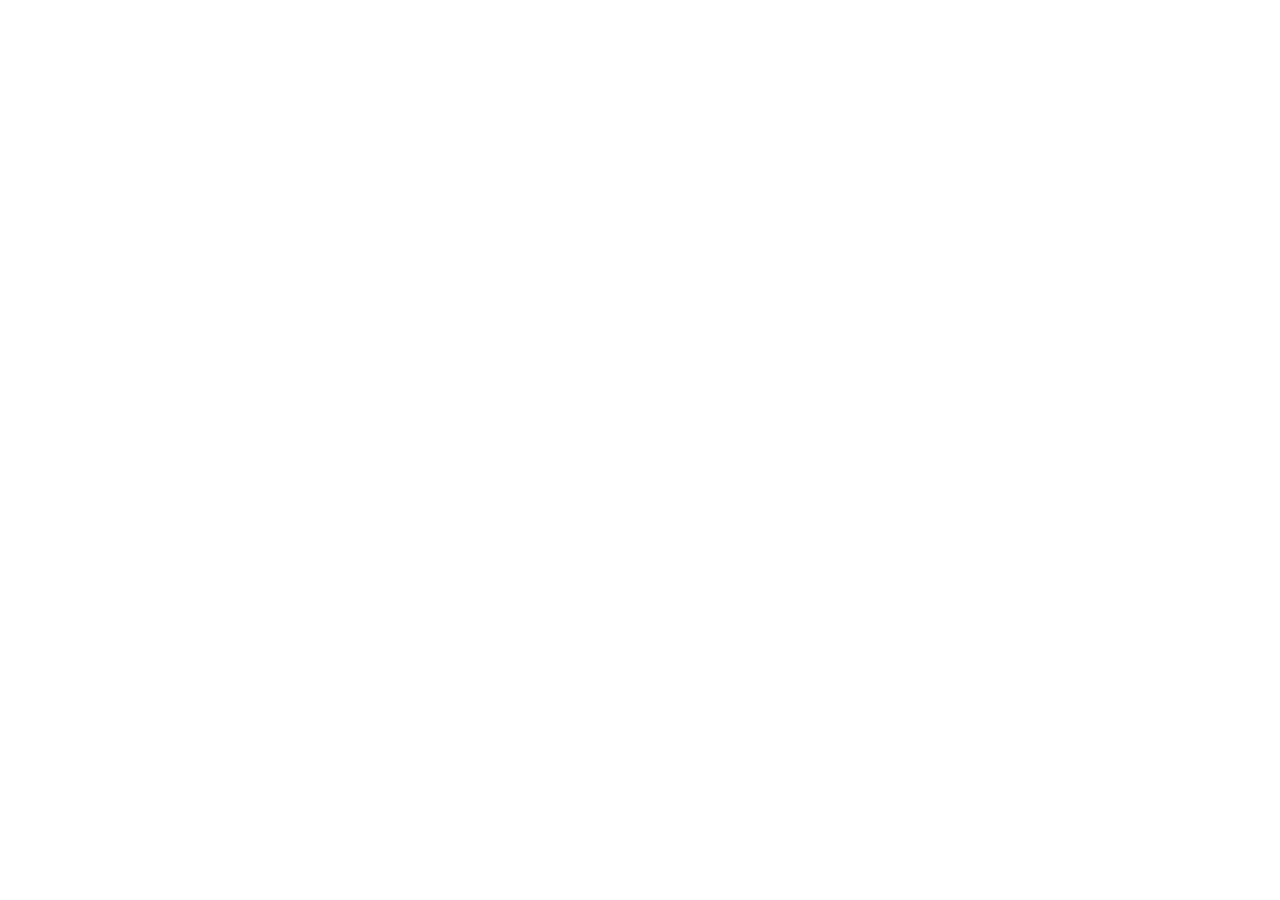
==== index.html @ f0f3e796 "first commit" ====
<!DOCTYPE html>
<html lang="fr">
  <head>
    <meta http-equiv="Content-Type" content="text/html; charset=UTF-8" />
    <meta name="viewport" content="width=device-width, initial-scale=1.0" />
    <title>John Doe - Développeur web full-stack</title>
    
    <!-- Bootstrap -->
    <link
      href="https://cdn.jsdelivr.net/npm/bootstrap@5.2.3/dist/css/bootstrap.min.css"
      rel="stylesheet"
      integrity="sha384-rbsA2VBKQhggwzxH7pPCaAqO46MgnOM80zW1RWuH61DGLwZJEdK2Kadq2F9CUG65"
      crossorigin="anonymous"
    />
  </head>
  <body>
    <script
      src="https://cdn.jsdelivr.net/npm/bootstrap@5.2.3/dist/js/bootstrap.bundle.min.js"
      integrity="sha384-kenU1KFdBIe4zVF0s0G1M5b4hcpxyD9F7jL+jjXkk+Q2h455rYXK/7HAuoJl+0I4"
      crossorigin="anonymous"
    ></script>
  </body>
</html>
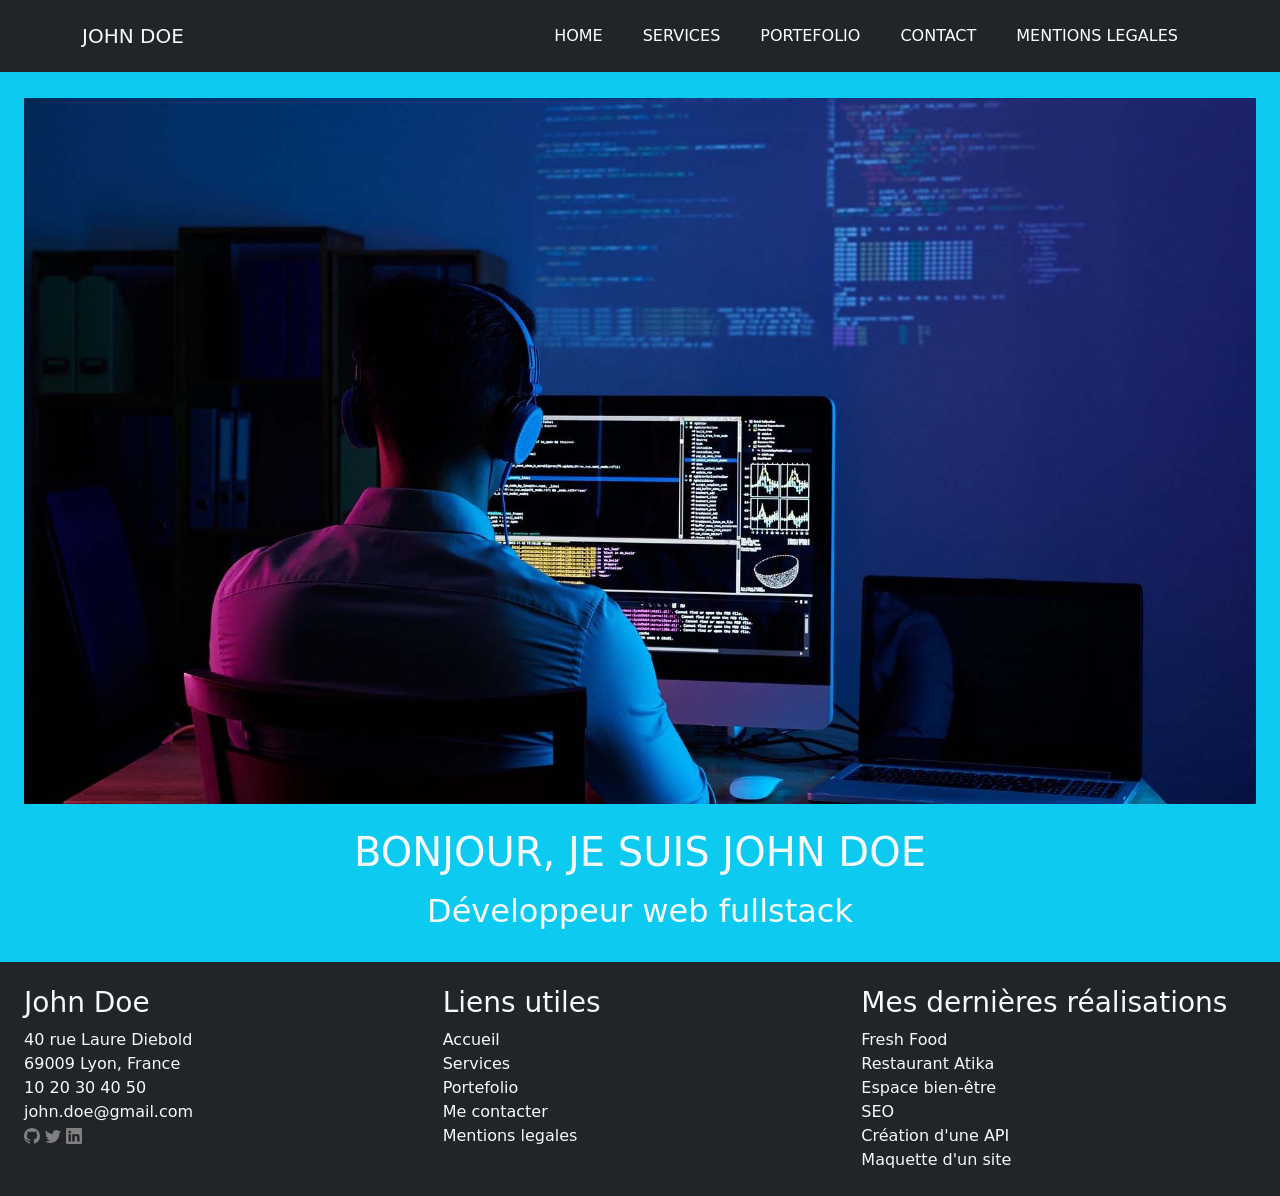
==== commit 0f15918c: "update files and folders: header and footer" ====
--- a/index.html
+++ b/index.html
@@ -12,8 +12,79 @@
       integrity="sha384-rbsA2VBKQhggwzxH7pPCaAqO46MgnOM80zW1RWuH61DGLwZJEdK2Kadq2F9CUG65"
       crossorigin="anonymous"
     />
+    <!-- CSS Perso -->
+	<link rel="stylesheet" href="./assets/css/style.css" media="screen">
   </head>
   <body>
+    <!--HEADER-->
+	<header>
+		<nav class="navbar navbar-expand-lg bg-dark text-light text-uppercase fixed-top" id="mainNav">
+            <div class="container">
+                <a class="navbar-brand text-light" href="#page-top">John Doe</a>
+                <button class="navbar-toggler text-uppercase font-weight-bold bg-primary text-white rounded" type="button" data-bs-toggle="collapse" data-bs-target="#navbarResponsive" aria-controls="navbarResponsive" aria-expanded="false" aria-label="Toggle navigation">
+                    <i class="fas fa-bars"></i>
+                </button>
+                <div class="collapse navbar-collapse" id="navbarResponsive">
+                    <ul class="navbar-nav ms-auto">
+                        <li class="nav-item mx-0 mx-lg-1"><a class="nav-link py-3 px-0 px-lg-3 rounded" href="#Home">HOME</a></li>
+                        <li class="nav-item mx-0 mx-lg-1"><a class="nav-link py-3 px-0 px-lg-3 rounded" href="#Services">SERVICES</a></li>
+                        <li class="nav-item mx-0 mx-lg-1"><a class="nav-link py-3 px-0 px-lg-3 rounded" href="#Portfolio">PORTEFOLIO</a></li>
+                        <li class="nav-item mx-0 mx-lg-1"><a class="nav-link py-3 px-0 px-lg-3 rounded" href="#Contact">CONTACT</a></li>
+                        <li class="nav-item mx-0 mx-lg-1"><a class="nav-link py-3 px-0 px-lg-3 rounded" href="#Mentionslegales">MENTIONS LEGALES</a></li>
+                    </ul>
+                </div>
+            </div>
+        </nav>
+	</header>
+  <!--MAIN CONTENT-->
+	<main>
+		<section id="slider" class="bg-info text-light text-center p-4">
+			<img class="img-fluid mt-4 mb-4" src="./assets/img/hero-bg.jpg" alt="John Doe, développeur web">
+			<h1 class="text-uppercase mb-3">Bonjour, je suis John Doe</h1>
+			<h2>Développeur web fullstack</h2>
+		</section>
+  </main>
+	<!--FOOTER-->
+	<footer class="bg-dark text-light p-4">
+    <div class="row justify-content-center">
+      <div class="col-4">
+        <h3>John Doe</h3>
+        <address>
+          <a class="nav-link">40 rue Laure Diebold<br>69009 Lyon, France</a>
+          <a class="nav-link">10 20 30 40 50</a>
+          <a class="nav-link">john.doe@gmail.com</a>
+          <a class="nav-link" href="">
+            <svg xmlns="http://www.w3.org/2000/svg" width="16" height="16" fill="gray" class="bi bi-github" viewBox="0 0 16 16">
+    <path d="M8 0C3.58 0 0 3.58 0 8c0 3.54 2.29 6.53 5.47 7.59.4.07.55-.17.55-.38 0-.19-.01-.82-.01-1.49-2.01.37-2.53-.49-2.69-.94-.09-.23-.48-.94-.82-1.13-.28-.15-.68-.52-.01-.53.63-.01 1.08.58 1.23.82.72 1.21 1.87.87 2.33.66.07-.52.28-.87.51-1.07-1.78-.2-3.64-.89-3.64-3.95 0-.87.31-1.59.82-2.15-.08-.2-.36-1.02.08-2.12 0 0 .67-.21 2.2.82.64-.18 1.32-.27 2-.27s1.36.09 2 .27c1.53-1.04 2.2-.82 2.2-.82.44 1.1.16 1.92.08 2.12.51.56.82 1.27.82 2.15 0 3.07-1.87 3.75-3.65 3.95.29.25.54.73.54 1.48 0 1.07-.01 1.93-.01 2.2 0 .21.15.46.55.38A8.01 8.01 0 0 0 16 8c0-4.42-3.58-8-8-8"/>
+  </svg>
+            <svg xmlns="http://www.w3.org/2000/svg" width="16" height="16" fill="gray" class="bi bi-twitter" viewBox="0 0 16 16">
+    <path d="M5.026 15c6.038 0 9.341-5.003 9.341-9.334q.002-.211-.006-.422A6.7 6.7 0 0 0 16 3.542a6.7 6.7 0 0 1-1.889.518 3.3 3.3 0 0 0 1.447-1.817 6.5 6.5 0 0 1-2.087.793A3.286 3.286 0 0 0 7.875 6.03a9.32 9.32 0 0 1-6.767-3.429 3.29 3.29 0 0 0 1.018 4.382A3.3 3.3 0 0 1 .64 6.575v.045a3.29 3.29 0 0 0 2.632 3.218 3.2 3.2 0 0 1-.865.115 3 3 0 0 1-.614-.057 3.28 3.28 0 0 0 3.067 2.277A6.6 6.6 0 0 1 .78 13.58a6 6 0 0 1-.78-.045A9.34 9.34 0 0 0 5.026 15"/>
+  </svg>
+            <svg xmlns="http://www.w3.org/2000/svg" width="16" height="16" fill="gray" class="bi bi-linkedin" viewBox="0 0 16 16">
+  <path d="M0 1.146C0 .513.526 0 1.175 0h13.65C15.474 0 16 .513 16 1.146v13.708c0 .633-.526 1.146-1.175 1.146H1.175C.526 16 0 15.487 0 14.854zm4.943 12.248V6.169H2.542v7.225zm-1.2-8.212c.837 0 1.358-.554 1.358-1.248-.015-.709-.52-1.248-1.342-1.248S2.4 3.226 2.4 3.934c0 .694.521 1.248 1.327 1.248zm4.908 8.212V9.359c0-.216.016-.432.08-.586.173-.431.568-.878 1.232-.878.869 0 1.216.662 1.216 1.634v3.865h2.401V9.25c0-2.22-1.184-3.252-2.764-3.252-1.274 0-1.845.7-2.165 1.193v.025h-.016l.016-.025V6.169h-2.4c.03.678 0 7.225 0 7.225z"/>
+</svg>
+          </a>
+        </address>
+      </div>
+      <div class="col-4">
+        <h3>Liens utiles</h3>
+        <a class="nav-link" href="#Home">Accueil</a>
+        <a class="nav-link" href="#Services">Services</a>
+        <a class="nav-link" href="#Portfolio">Portefolio</a>
+        <a class="nav-link" href="#Contact">Me contacter</a>
+        <a class="nav-link" href="#Mentionslegales">Mentions legales</a>
+      </div>
+      <div class="col-4">
+        <h3>Mes dernières réalisations</h3>
+        <a class="nav-link" href="#Portfolio">Fresh Food</a>
+        <a class="nav-link" href="#Portfolio">Restaurant Atika</a>
+        <a class="nav-link" href="#Portfolio">Espace bien-être</a>
+        <a class="nav-link" href="#Portfolio">SEO</a>
+        <a class="nav-link" href="#Portfolio">Création d'une API</a>
+        <a class="nav-link" href="#Portfolio">Maquette d'un site</a>
+      </div>
+    </div>
+  </footer>
     <script
       src="https://cdn.jsdelivr.net/npm/bootstrap@5.2.3/dist/js/bootstrap.bundle.min.js"
       integrity="sha384-kenU1KFdBIe4zVF0s0G1M5b4hcpxyD9F7jL+jjXkk+Q2h455rYXK/7HAuoJl+0I4"
--- a/assets/css/style.css
+++ b/assets/css/style.css
@@ -0,0 +1,11 @@
+header {
+    margin-bottom: 50px;
+}
+
+.navbar-nav a {
+    color: #fff;
+}
+
+.img-circle {
+    border-radius: 50%;
+}
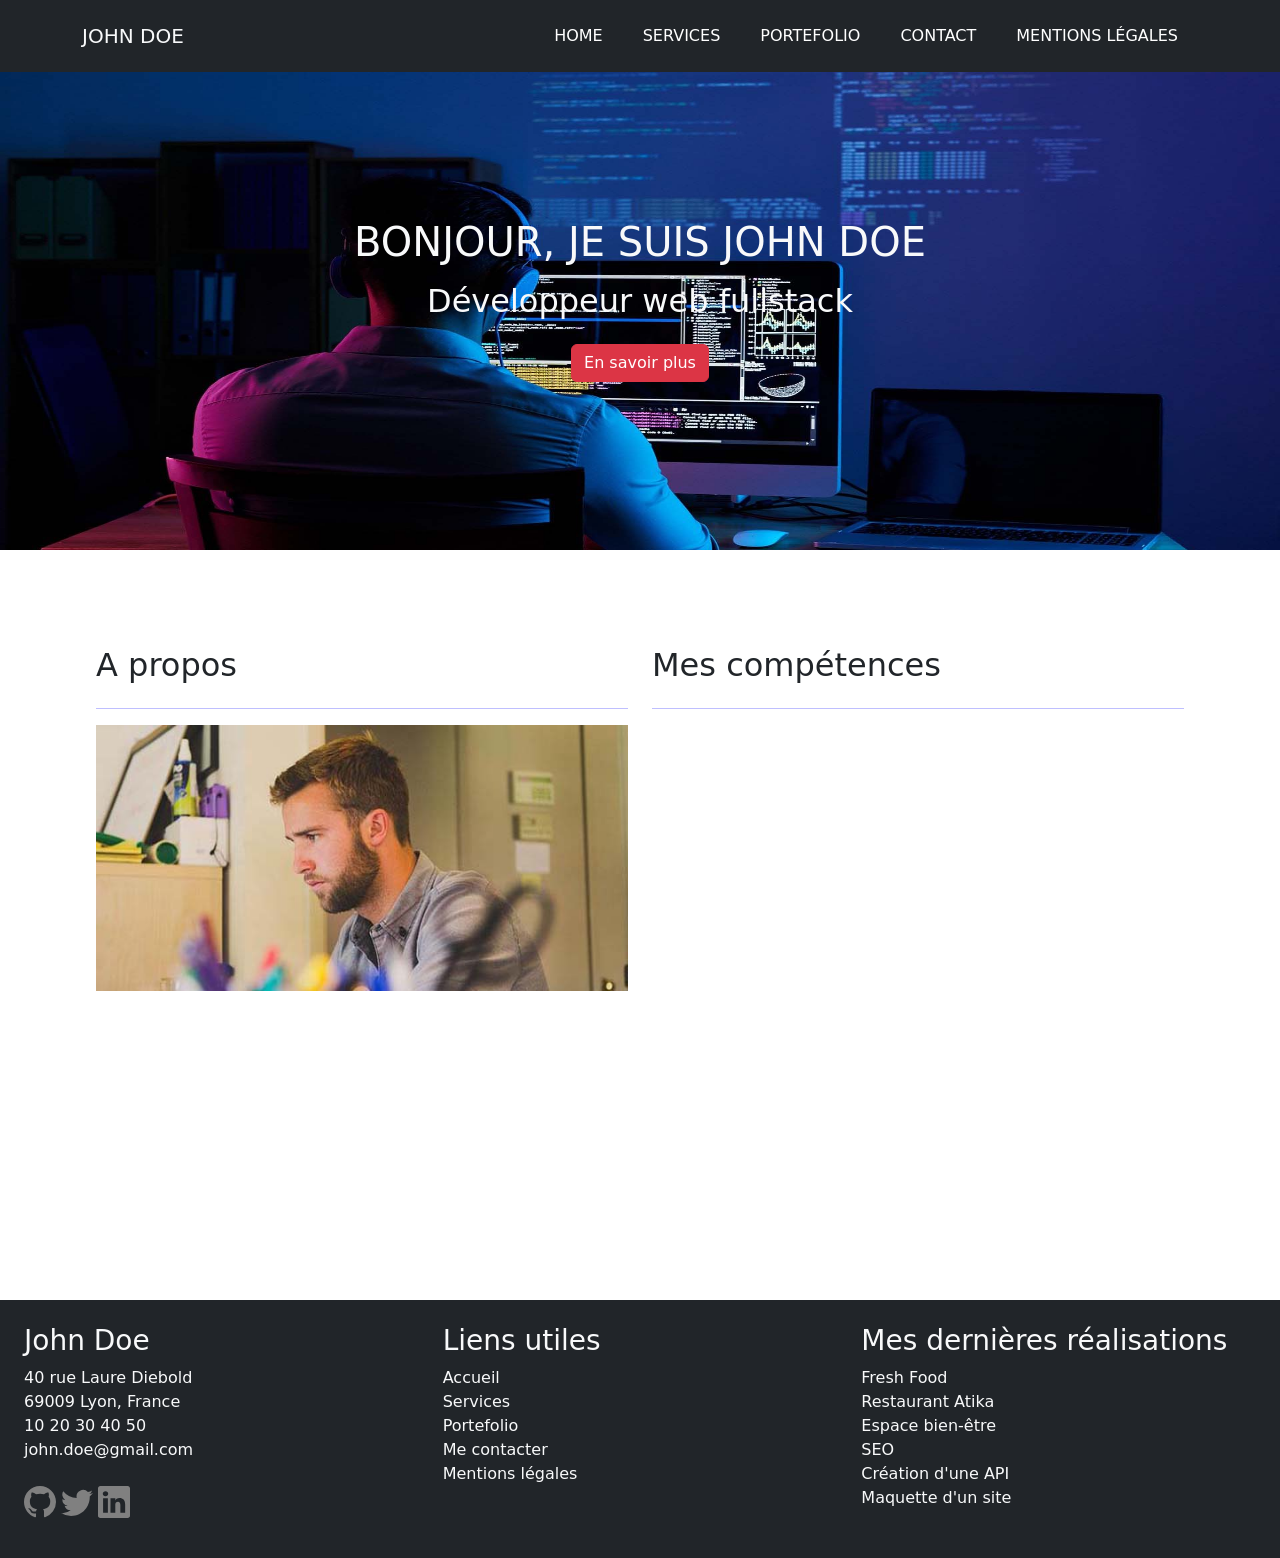
==== commit aec27a2f: "update home page and style" ====
--- a/index.html
+++ b/index.html
@@ -25,12 +25,12 @@
                     <i class="fas fa-bars"></i>
                 </button>
                 <div class="collapse navbar-collapse" id="navbarResponsive">
-                    <ul class="navbar-nav ms-auto">
-                        <li class="nav-item mx-0 mx-lg-1"><a class="nav-link py-3 px-0 px-lg-3 rounded" href="#Home">HOME</a></li>
-                        <li class="nav-item mx-0 mx-lg-1"><a class="nav-link py-3 px-0 px-lg-3 rounded" href="#Services">SERVICES</a></li>
-                        <li class="nav-item mx-0 mx-lg-1"><a class="nav-link py-3 px-0 px-lg-3 rounded" href="#Portfolio">PORTEFOLIO</a></li>
-                        <li class="nav-item mx-0 mx-lg-1"><a class="nav-link py-3 px-0 px-lg-3 rounded" href="#Contact">CONTACT</a></li>
-                        <li class="nav-item mx-0 mx-lg-1"><a class="nav-link py-3 px-0 px-lg-3 rounded" href="#Mentionslegales">MENTIONS LEGALES</a></li>
+                    <ul class="navbar-nav ms-auto text-uppercase">
+                        <li class="nav-item mx-0 mx-lg-1"><a class="nav-link py-3 px-0 px-lg-3 rounded" href="#Home">Home</a></li>
+                        <li class="nav-item mx-0 mx-lg-1"><a class="nav-link py-3 px-0 px-lg-3 rounded" href="#Services">Services</a></li>
+                        <li class="nav-item mx-0 mx-lg-1"><a class="nav-link py-3 px-0 px-lg-3 rounded" href="#Portfolio">Portefolio</a></li>
+                        <li class="nav-item mx-0 mx-lg-1"><a class="nav-link py-3 px-0 px-lg-3 rounded" href="#Contact">Contact</a></li>
+                        <li class="nav-item mx-0 mx-lg-1"><a class="nav-link py-3 px-0 px-lg-3 rounded" href="#Mentionslegales">Mentions légales</a></li>
                     </ul>
                 </div>
             </div>
@@ -38,11 +38,26 @@
 	</header>
   <!--MAIN CONTENT-->
 	<main>
-		<section id="slider" class="bg-info text-light text-center p-4">
-			<img class="img-fluid mt-4 mb-4" src="./assets/img/hero-bg.jpg" alt="John Doe, développeur web">
-			<h1 class="text-uppercase mb-3">Bonjour, je suis John Doe</h1>
-			<h2>Développeur web fullstack</h2>
+		<section class="block bg-img text-light text-center p-4">
+        <h1 class="text-uppercase mb-3">Bonjour, je suis John Doe</h1>
+        <h2 class="mb-4">Développeur web fullstack</h2>
+        <a class="btn btn-danger" href="https://api.github.com/users/github-johndoe" role="button">En savoir plus</a>
 		</section>
+    <section class="text-dark p-5">
+      <div class="row p-5">
+        <div class="col-6">
+          <h2 class="mb-4">A propos</h2><hr>
+          <img class="col-12" src="./assets/img/john-doe-about.jpg" alt="John Doe - Développeur web full-stack"><!-- 
+          <p>Lorem ipsum dolor sit amet consectetur adipiscing elit. Optio, necessitatibus consectetur tempore perferendis nostrum, ex delectus reiciendis impedit aut iure enim placeat? Natus, neque at?</p>
+          <p>Lorem ipsum dolor sit amet consectetur adipiscing elit. Optio, necessitatibus consectetur tempore perferendis nostrum, ex delectus reiciendis impedit aut iure enim placeat? Natus, neque at?</p>
+          <p>Lorem ipsum dolor sit amet consectetur adipiscing elit. Optio, necessitatibus consectetur tempore perferendis nostrum, ex delectus reiciendis impedit aut iure enim placeat? Natus, neque at?</p> -->
+        </div>
+        <div class="col-6">
+          <h2 class="mb-4">Mes compétences</h2><hr>
+        </div>
+      </div>
+
+    </section>
   </main>
 	<!--FOOTER-->
 	<footer class="bg-dark text-light p-4">
@@ -52,18 +67,18 @@
         <address>
           <a class="nav-link">40 rue Laure Diebold<br>69009 Lyon, France</a>
           <a class="nav-link">10 20 30 40 50</a>
-          <a class="nav-link">john.doe@gmail.com</a>
-          <a class="nav-link" href="">
-            <svg xmlns="http://www.w3.org/2000/svg" width="16" height="16" fill="gray" class="bi bi-github" viewBox="0 0 16 16">
+          <a class="nav-link">john.doe@gmail.com</a><br>
+          <p>
+            <svg xmlns="http://www.w3.org/2000/svg" width="32" height="32" fill="gray" class="bi bi-github" viewBox="0 0 16 16">
     <path d="M8 0C3.58 0 0 3.58 0 8c0 3.54 2.29 6.53 5.47 7.59.4.07.55-.17.55-.38 0-.19-.01-.82-.01-1.49-2.01.37-2.53-.49-2.69-.94-.09-.23-.48-.94-.82-1.13-.28-.15-.68-.52-.01-.53.63-.01 1.08.58 1.23.82.72 1.21 1.87.87 2.33.66.07-.52.28-.87.51-1.07-1.78-.2-3.64-.89-3.64-3.95 0-.87.31-1.59.82-2.15-.08-.2-.36-1.02.08-2.12 0 0 .67-.21 2.2.82.64-.18 1.32-.27 2-.27s1.36.09 2 .27c1.53-1.04 2.2-.82 2.2-.82.44 1.1.16 1.92.08 2.12.51.56.82 1.27.82 2.15 0 3.07-1.87 3.75-3.65 3.95.29.25.54.73.54 1.48 0 1.07-.01 1.93-.01 2.2 0 .21.15.46.55.38A8.01 8.01 0 0 0 16 8c0-4.42-3.58-8-8-8"/>
   </svg>
-            <svg xmlns="http://www.w3.org/2000/svg" width="16" height="16" fill="gray" class="bi bi-twitter" viewBox="0 0 16 16">
+            <svg xmlns="http://www.w3.org/2000/svg" width="32" height="32" fill="gray" class="bi bi-twitter" viewBox="0 0 16 16">
     <path d="M5.026 15c6.038 0 9.341-5.003 9.341-9.334q.002-.211-.006-.422A6.7 6.7 0 0 0 16 3.542a6.7 6.7 0 0 1-1.889.518 3.3 3.3 0 0 0 1.447-1.817 6.5 6.5 0 0 1-2.087.793A3.286 3.286 0 0 0 7.875 6.03a9.32 9.32 0 0 1-6.767-3.429 3.29 3.29 0 0 0 1.018 4.382A3.3 3.3 0 0 1 .64 6.575v.045a3.29 3.29 0 0 0 2.632 3.218 3.2 3.2 0 0 1-.865.115 3 3 0 0 1-.614-.057 3.28 3.28 0 0 0 3.067 2.277A6.6 6.6 0 0 1 .78 13.58a6 6 0 0 1-.78-.045A9.34 9.34 0 0 0 5.026 15"/>
   </svg>
-            <svg xmlns="http://www.w3.org/2000/svg" width="16" height="16" fill="gray" class="bi bi-linkedin" viewBox="0 0 16 16">
+            <svg xmlns="http://www.w3.org/2000/svg" width="32" height="32" fill="gray" class="bi bi-linkedin" viewBox="0 0 16 16">
   <path d="M0 1.146C0 .513.526 0 1.175 0h13.65C15.474 0 16 .513 16 1.146v13.708c0 .633-.526 1.146-1.175 1.146H1.175C.526 16 0 15.487 0 14.854zm4.943 12.248V6.169H2.542v7.225zm-1.2-8.212c.837 0 1.358-.554 1.358-1.248-.015-.709-.52-1.248-1.342-1.248S2.4 3.226 2.4 3.934c0 .694.521 1.248 1.327 1.248zm4.908 8.212V9.359c0-.216.016-.432.08-.586.173-.431.568-.878 1.232-.878.869 0 1.216.662 1.216 1.634v3.865h2.401V9.25c0-2.22-1.184-3.252-2.764-3.252-1.274 0-1.845.7-2.165 1.193v.025h-.016l.016-.025V6.169h-2.4c.03.678 0 7.225 0 7.225z"/>
 </svg>
-          </a>
+          </p>
         </address>
       </div>
       <div class="col-4">
@@ -72,7 +87,7 @@
         <a class="nav-link" href="#Services">Services</a>
         <a class="nav-link" href="#Portfolio">Portefolio</a>
         <a class="nav-link" href="#Contact">Me contacter</a>
-        <a class="nav-link" href="#Mentionslegales">Mentions legales</a>
+        <a class="nav-link" href="#Mentionslegales">Mentions légales</a>
       </div>
       <div class="col-4">
         <h3>Mes dernières réalisations</h3>
--- a/assets/css/style.css
+++ b/assets/css/style.css
@@ -6,6 +6,25 @@
     color: #fff;
 }
 
-.img-circle {
-    border-radius: 50%;
+
+section {
+    height: 750px;   
+}
+
+.block {
+    align-content: center;
+    align-items: center;
+}
+
+hr {
+    color: blue;
+    size: 50px;
+}
+
+.bg-img {
+    height: 500px;
+    background-image: url(/assets/img/hero-bg.jpg);
+    background-repeat: no-repeat;
+    background-position: center;
+    background-size: 100% 500px;
 }
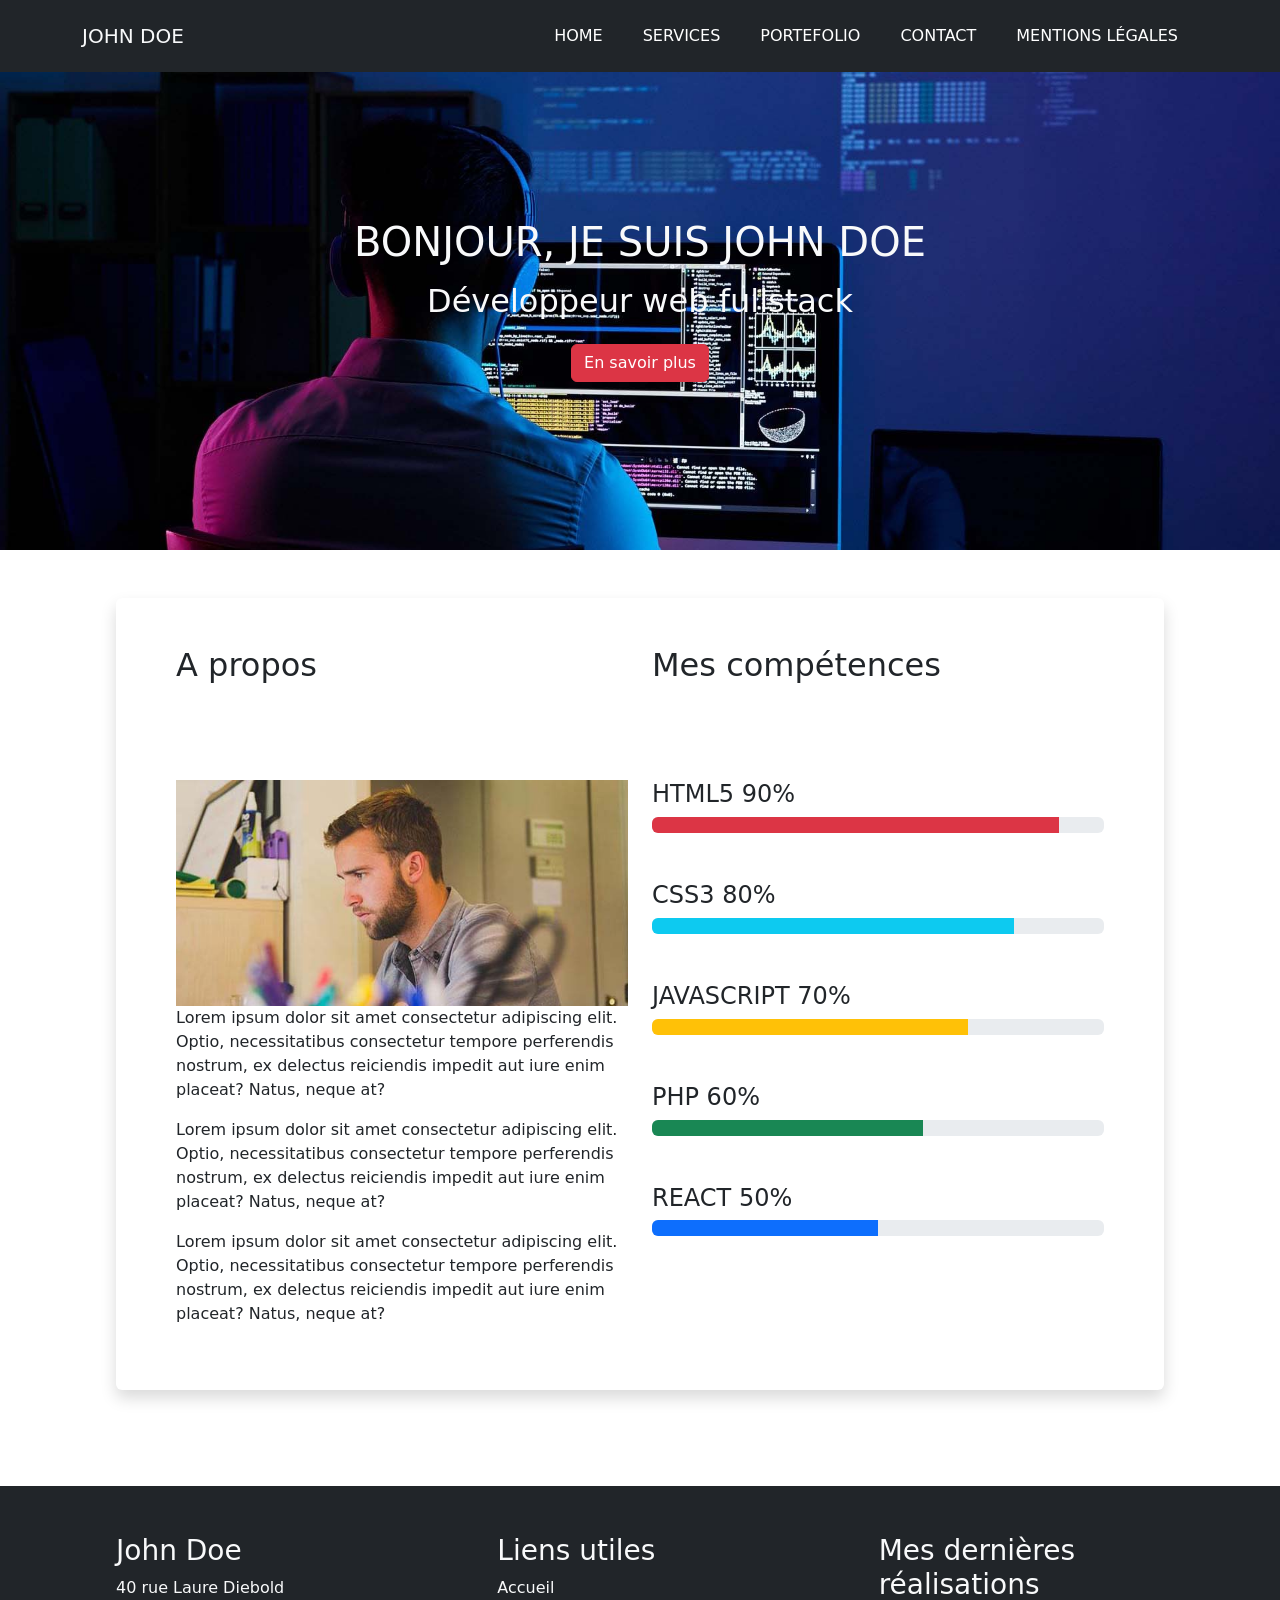
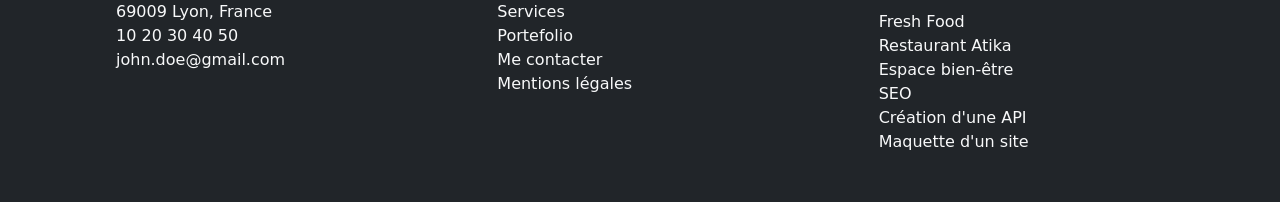
==== commit 71ff7bbb: "update home page, style and mentionslegales" ====
--- a/index.html
+++ b/index.html
@@ -26,11 +26,11 @@
                 </button>
                 <div class="collapse navbar-collapse" id="navbarResponsive">
                     <ul class="navbar-nav ms-auto text-uppercase">
-                        <li class="nav-item mx-0 mx-lg-1"><a class="nav-link py-3 px-0 px-lg-3 rounded" href="#Home">Home</a></li>
-                        <li class="nav-item mx-0 mx-lg-1"><a class="nav-link py-3 px-0 px-lg-3 rounded" href="#Services">Services</a></li>
-                        <li class="nav-item mx-0 mx-lg-1"><a class="nav-link py-3 px-0 px-lg-3 rounded" href="#Portfolio">Portefolio</a></li>
-                        <li class="nav-item mx-0 mx-lg-1"><a class="nav-link py-3 px-0 px-lg-3 rounded" href="#Contact">Contact</a></li>
-                        <li class="nav-item mx-0 mx-lg-1"><a class="nav-link py-3 px-0 px-lg-3 rounded" href="#Mentionslegales">Mentions légales</a></li>
+                        <li class="nav-item mx-0 mx-lg-1"><a class="nav-link py-3 px-0 px-lg-3 rounded" href="./index.html">Home</a></li>
+                        <li class="nav-item mx-0 mx-lg-1"><a class="nav-link py-3 px-0 px-lg-3 rounded" href="./assets/pages/services.html">Services</a></li>
+                        <li class="nav-item mx-0 mx-lg-1"><a class="nav-link py-3 px-0 px-lg-3 rounded" href="./assets/pages/portfolio.html">Portefolio</a></li>
+                        <li class="nav-item mx-0 mx-lg-1"><a class="nav-link py-3 px-0 px-lg-3 rounded" href="./assets/pages/contact.html">Contact</a></li>
+                        <li class="nav-item mx-0 mx-lg-1"><a class="nav-link py-3 px-0 px-lg-3 rounded" href="./assets/pages/mentionslegales.html">Mentions légales</a></li>
                     </ul>
                 </div>
             </div>
@@ -38,37 +38,58 @@
 	</header>
   <!--MAIN CONTENT-->
 	<main>
-		<section class="block bg-img text-light text-center p-4">
+		<section class="bg-img block text-light text-center p-4">
         <h1 class="text-uppercase mb-3">Bonjour, je suis John Doe</h1>
         <h2 class="mb-4">Développeur web fullstack</h2>
         <a class="btn btn-danger" href="https://api.github.com/users/github-johndoe" role="button">En savoir plus</a>
 		</section>
     <section class="text-dark p-5">
-      <div class="row p-5">
-        <div class="col-6">
-          <h2 class="mb-4">A propos</h2><hr>
-          <img class="col-12" src="./assets/img/john-doe-about.jpg" alt="John Doe - Développeur web full-stack"><!-- 
-          <p>Lorem ipsum dolor sit amet consectetur adipiscing elit. Optio, necessitatibus consectetur tempore perferendis nostrum, ex delectus reiciendis impedit aut iure enim placeat? Natus, neque at?</p>
-          <p>Lorem ipsum dolor sit amet consectetur adipiscing elit. Optio, necessitatibus consectetur tempore perferendis nostrum, ex delectus reiciendis impedit aut iure enim placeat? Natus, neque at?</p>
-          <p>Lorem ipsum dolor sit amet consectetur adipiscing elit. Optio, necessitatibus consectetur tempore perferendis nostrum, ex delectus reiciendis impedit aut iure enim placeat? Natus, neque at?</p> -->
-        </div>
-        <div class="col-6">
-          <h2 class="mb-4">Mes compétences</h2><hr>
+      <div class="padside-5">
+        <div class="row shadow p-5 mb-5 bg-body rounded">
+          <div class="col-6">
+            <h2 class="mb-5">A propos</h2><hr class="mb-5">
+            <img class="col-12" src="./assets/img/john-doe-about.jpg" alt="John Doe - Développeur web full-stack">
+            <p>Lorem ipsum dolor sit amet consectetur adipiscing elit. Optio, necessitatibus consectetur tempore perferendis nostrum, ex delectus reiciendis impedit aut iure enim placeat? Natus, neque at?</p>
+            <p>Lorem ipsum dolor sit amet consectetur adipiscing elit. Optio, necessitatibus consectetur tempore perferendis nostrum, ex delectus reiciendis impedit aut iure enim placeat? Natus, neque at?</p>
+            <p>Lorem ipsum dolor sit amet consectetur adipiscing elit. Optio, necessitatibus consectetur tempore perferendis nostrum, ex delectus reiciendis impedit aut iure enim placeat? Natus, neque at?</p>
+          </div>
+          <div class="col-6">
+            <h2 class="mb-5">Mes compétences</h2><hr class="mb-5">
+            <h4>HTML5  90%</h4>
+            <div class="progress mb-5">            
+              <div class="progress-bar bg-danger" role="progressbar" aria-label="Danger example" style="width: 90%" aria-valuenow="90" aria-valuemin="0" aria-valuemax="100"></div>
+            </div>
+            <h4>CSS3  80%</h4>
+            <div class="progress mb-5">            
+              <div class="progress-bar bg-info" role="progressbar" aria-label="Info example" style="width: 80%" aria-valuenow="80" aria-valuemin="0" aria-valuemax="100"></div>
+            </div>
+            <h4>JAVASCRIPT  70%</h4>
+            <div class="progress mb-5">            
+              <div class="progress-bar bg-warning" role="progressbar" aria-label="Warning example" style="width: 70%" aria-valuenow="70" aria-valuemin="0" aria-valuemax="100"></div>
+            </div>
+            <h4>PHP  60%</h4>
+            <div class="progress mb-5">            
+              <div class="progress-bar bg-success" role="progressbar" aria-label="Success example" style="width: 60%" aria-valuenow="60" aria-valuemin="0" aria-valuemax="100"></div>
+            </div>
+            <h4>REACT  50%</h4>
+            <div class="progress mb-5">            
+              <div class="progress-bar" role="progressbar" aria-label="example" style="width: 50%" aria-valuenow="50" aria-valuemin="0" aria-valuemax="100"></div>
+            </div>
+          </div>
         </div>
       </div>
-
     </section>
   </main>
 	<!--FOOTER-->
-	<footer class="bg-dark text-light p-4">
+	<footer class="padside-5 bg-dark text-light">
     <div class="row justify-content-center">
-      <div class="col-4">
+      <div class="col-4 p-5">
         <h3>John Doe</h3>
         <address>
           <a class="nav-link">40 rue Laure Diebold<br>69009 Lyon, France</a>
           <a class="nav-link">10 20 30 40 50</a>
           <a class="nav-link">john.doe@gmail.com</a><br>
-          <p>
+         <!--  <p>
             <svg xmlns="http://www.w3.org/2000/svg" width="32" height="32" fill="gray" class="bi bi-github" viewBox="0 0 16 16">
     <path d="M8 0C3.58 0 0 3.58 0 8c0 3.54 2.29 6.53 5.47 7.59.4.07.55-.17.55-.38 0-.19-.01-.82-.01-1.49-2.01.37-2.53-.49-2.69-.94-.09-.23-.48-.94-.82-1.13-.28-.15-.68-.52-.01-.53.63-.01 1.08.58 1.23.82.72 1.21 1.87.87 2.33.66.07-.52.28-.87.51-1.07-1.78-.2-3.64-.89-3.64-3.95 0-.87.31-1.59.82-2.15-.08-.2-.36-1.02.08-2.12 0 0 .67-.21 2.2.82.64-.18 1.32-.27 2-.27s1.36.09 2 .27c1.53-1.04 2.2-.82 2.2-.82.44 1.1.16 1.92.08 2.12.51.56.82 1.27.82 2.15 0 3.07-1.87 3.75-3.65 3.95.29.25.54.73.54 1.48 0 1.07-.01 1.93-.01 2.2 0 .21.15.46.55.38A8.01 8.01 0 0 0 16 8c0-4.42-3.58-8-8-8"/>
   </svg>
@@ -78,25 +99,25 @@
             <svg xmlns="http://www.w3.org/2000/svg" width="32" height="32" fill="gray" class="bi bi-linkedin" viewBox="0 0 16 16">
   <path d="M0 1.146C0 .513.526 0 1.175 0h13.65C15.474 0 16 .513 16 1.146v13.708c0 .633-.526 1.146-1.175 1.146H1.175C.526 16 0 15.487 0 14.854zm4.943 12.248V6.169H2.542v7.225zm-1.2-8.212c.837 0 1.358-.554 1.358-1.248-.015-.709-.52-1.248-1.342-1.248S2.4 3.226 2.4 3.934c0 .694.521 1.248 1.327 1.248zm4.908 8.212V9.359c0-.216.016-.432.08-.586.173-.431.568-.878 1.232-.878.869 0 1.216.662 1.216 1.634v3.865h2.401V9.25c0-2.22-1.184-3.252-2.764-3.252-1.274 0-1.845.7-2.165 1.193v.025h-.016l.016-.025V6.169h-2.4c.03.678 0 7.225 0 7.225z"/>
 </svg>
-          </p>
+          </p> -->
         </address>
       </div>
-      <div class="col-4">
+      <div class="col-4 p-5">
         <h3>Liens utiles</h3>
-        <a class="nav-link" href="#Home">Accueil</a>
-        <a class="nav-link" href="#Services">Services</a>
-        <a class="nav-link" href="#Portfolio">Portefolio</a>
-        <a class="nav-link" href="#Contact">Me contacter</a>
-        <a class="nav-link" href="#Mentionslegales">Mentions légales</a>
+        <a class="nav-link" href="./index.html">Accueil</a>
+        <a class="nav-link" href="./assets/pages/services.html">Services</a>
+        <a class="nav-link" href="./assets/pages/portfolio.html">Portefolio</a>
+        <a class="nav-link" href="./assets/pages/contact.html">Me contacter</a>
+        <a class="nav-link" href="./assets/pages/mentionslegales.html">Mentions légales</a>
       </div>
-      <div class="col-4">
+      <div class="col-4 p-5">
         <h3>Mes dernières réalisations</h3>
-        <a class="nav-link" href="#Portfolio">Fresh Food</a>
-        <a class="nav-link" href="#Portfolio">Restaurant Atika</a>
-        <a class="nav-link" href="#Portfolio">Espace bien-être</a>
-        <a class="nav-link" href="#Portfolio">SEO</a>
-        <a class="nav-link" href="#Portfolio">Création d'une API</a>
-        <a class="nav-link" href="#Portfolio">Maquette d'un site</a>
+        <a class="nav-link" href="./assets/pages/Portfolio.html">Fresh Food</a>
+        <a class="nav-link" href="./assets/pages/Portfolio.html">Restaurant Atika</a>
+        <a class="nav-link" href="./assets/pages/Portfolio.html">Espace bien-être</a>
+        <a class="nav-link" href="./assets/pages/Portfolio.html">SEO</a>
+        <a class="nav-link" href="./assets/pages/Portfolio.html">Création d'une API</a>
+        <a class="nav-link" href="./assets/pages/Portfolio.html">Maquette d'un site</a>
       </div>
     </div>
   </footer>
--- a/assets/css/style.css
+++ b/assets/css/style.css
@@ -8,23 +8,26 @@
 
 
 section {
-    height: 750px;   
+    height: auto;   
 }
 
 .block {
     align-content: center;
-    align-items: center;
 }
 
 hr {
     color: blue;
-    size: 50px;
+    border: 5px;
 }
 
 .bg-img {
     height: 500px;
-    background-image: url(/assets/img/hero-bg.jpg);
+    background-image: url(../img/hero-bg.jpg);
     background-repeat: no-repeat;
     background-position: center;
-    background-size: 100% 500px;
+    background-size: 100%;
+}
+
+.padside-5 {
+    padding: 0 5rem;   
 }
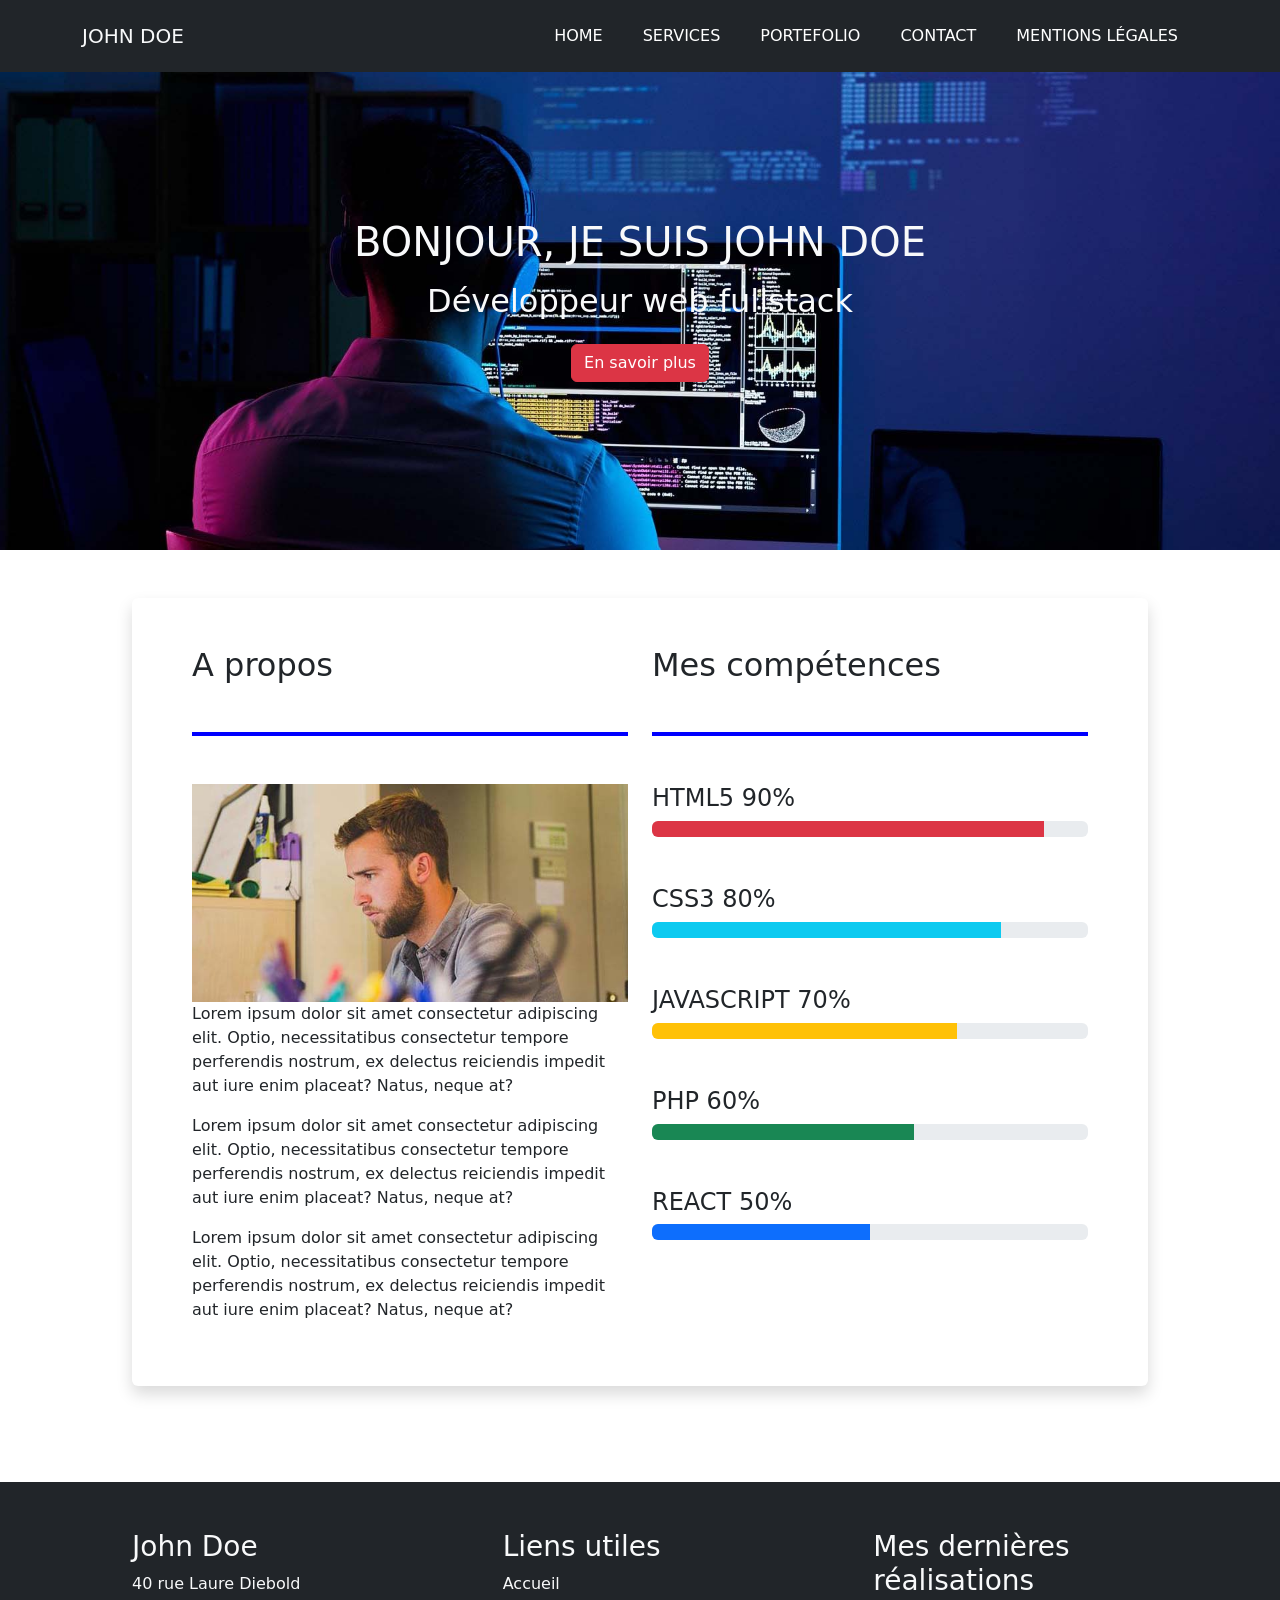
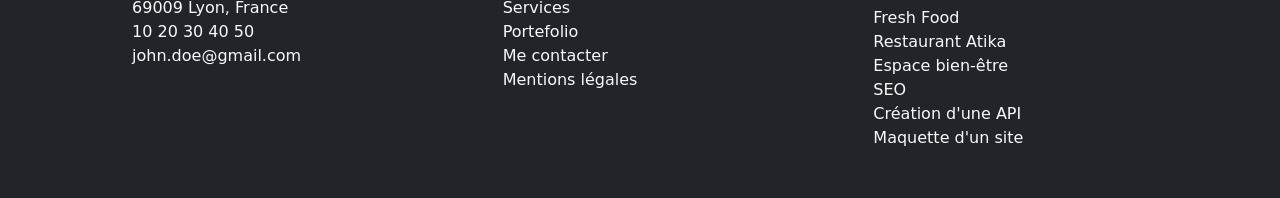
==== commit 4e8768fe: "update home page, style and mentionslegales, start to fill portefolio" ====
--- a/index.html
+++ b/index.html
@@ -44,17 +44,19 @@
         <a class="btn btn-danger" href="https://api.github.com/users/github-johndoe" role="button">En savoir plus</a>
 		</section>
     <section class="text-dark p-5">
-      <div class="padside-5">
+      <div class="padside-6">
         <div class="row shadow p-5 mb-5 bg-body rounded">
           <div class="col-6">
-            <h2 class="mb-5">A propos</h2><hr class="mb-5">
+            <h2 class="text-dark mb-5">A propos</h2>
+            <hr class="mb-5">
             <img class="col-12" src="./assets/img/john-doe-about.jpg" alt="John Doe - Développeur web full-stack">
             <p>Lorem ipsum dolor sit amet consectetur adipiscing elit. Optio, necessitatibus consectetur tempore perferendis nostrum, ex delectus reiciendis impedit aut iure enim placeat? Natus, neque at?</p>
             <p>Lorem ipsum dolor sit amet consectetur adipiscing elit. Optio, necessitatibus consectetur tempore perferendis nostrum, ex delectus reiciendis impedit aut iure enim placeat? Natus, neque at?</p>
             <p>Lorem ipsum dolor sit amet consectetur adipiscing elit. Optio, necessitatibus consectetur tempore perferendis nostrum, ex delectus reiciendis impedit aut iure enim placeat? Natus, neque at?</p>
           </div>
           <div class="col-6">
-            <h2 class="mb-5">Mes compétences</h2><hr class="mb-5">
+            <h2 class="text-dark mb-5">Mes compétences</h2>
+            <hr class="mb-5">
             <h4>HTML5  90%</h4>
             <div class="progress mb-5">            
               <div class="progress-bar bg-danger" role="progressbar" aria-label="Danger example" style="width: 90%" aria-valuenow="90" aria-valuemin="0" aria-valuemax="100"></div>
@@ -81,7 +83,7 @@
     </section>
   </main>
 	<!--FOOTER-->
-	<footer class="padside-5 bg-dark text-light">
+	<footer class="padside-6 bg-dark text-light">
     <div class="row justify-content-center">
       <div class="col-4 p-5">
         <h3>John Doe</h3>
--- a/assets/css/style.css
+++ b/assets/css/style.css
@@ -15,9 +15,10 @@
     align-content: center;
 }
 
-hr {
+hr.mb-5 {
     color: blue;
-    border: 5px;
+    border: solid 2px;
+    opacity: 1;
 }
 
 .bg-img {
@@ -28,6 +29,10 @@
     background-size: 100%;
 }
 
-.padside-5 {
-    padding: 0 5rem;   
+.padside-6 {
+    padding: 0 6rem;   
+}
+
+u {
+    color: blue;
 }
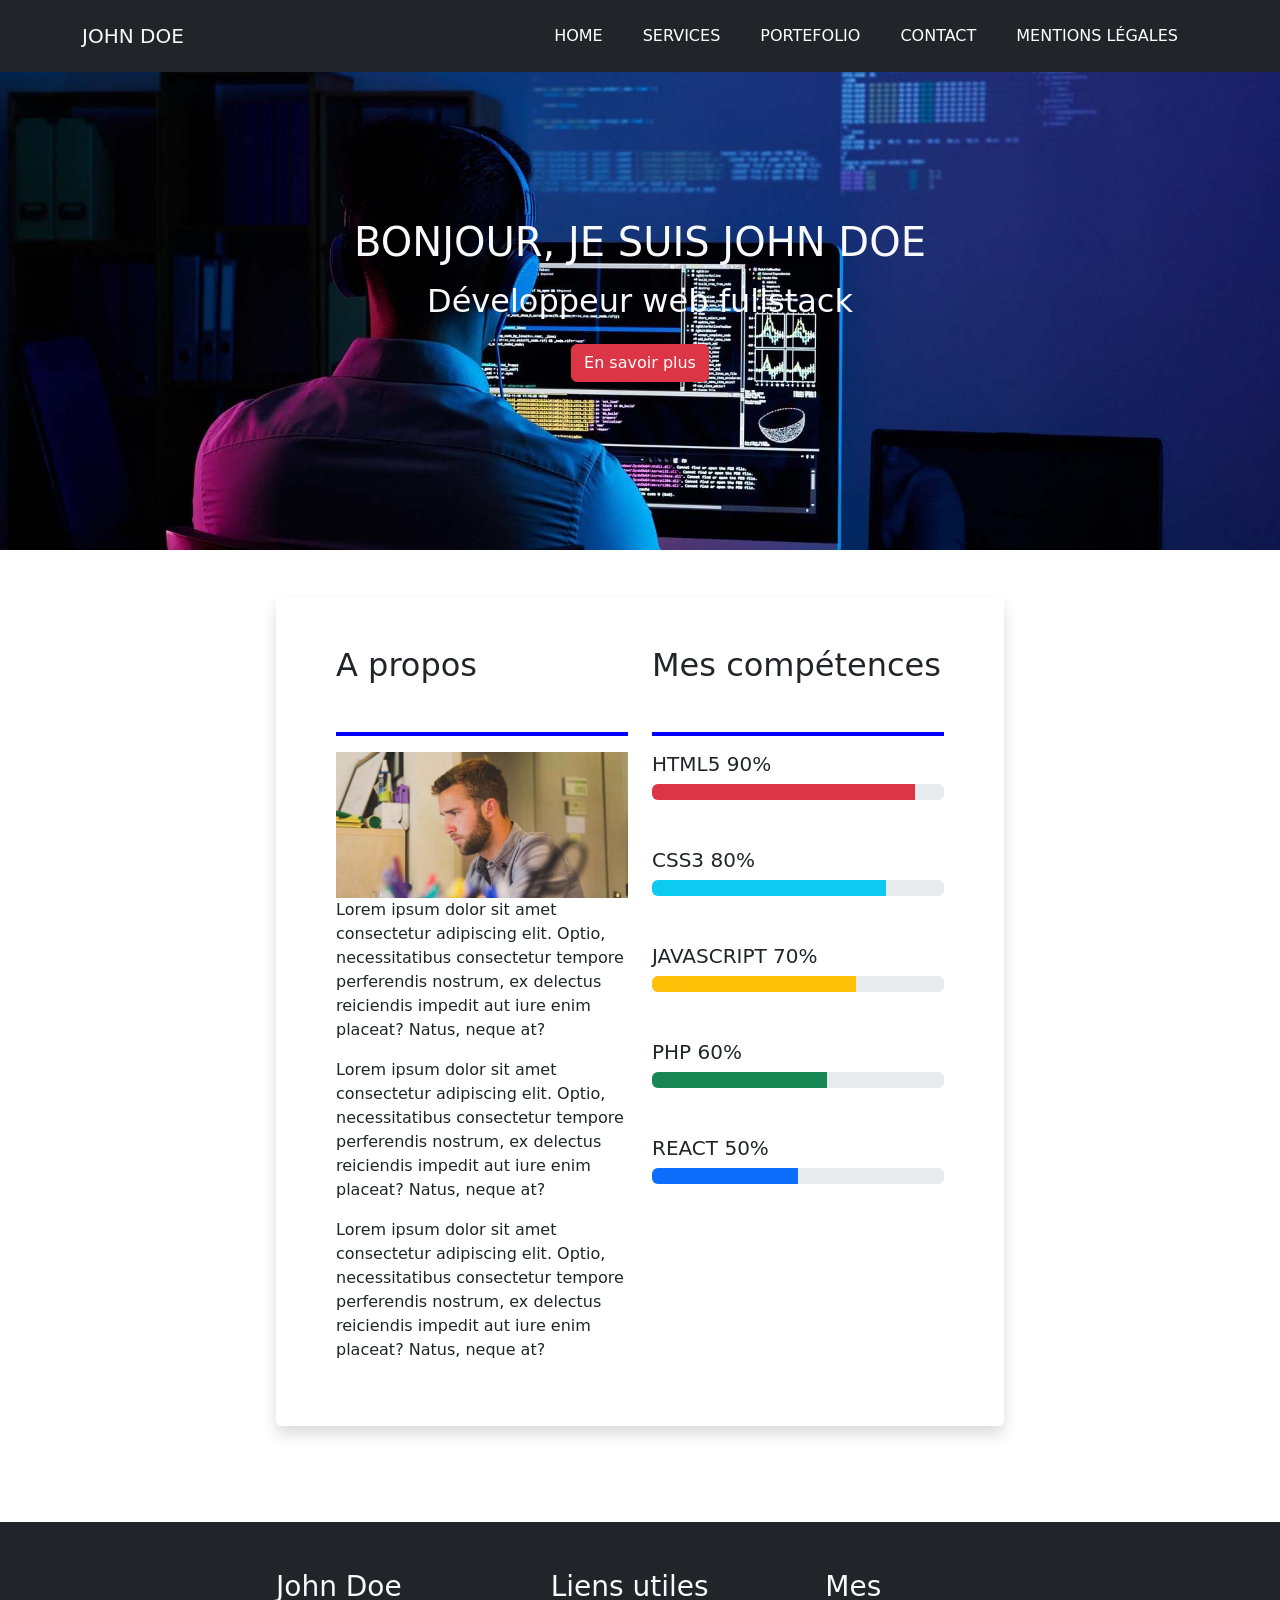
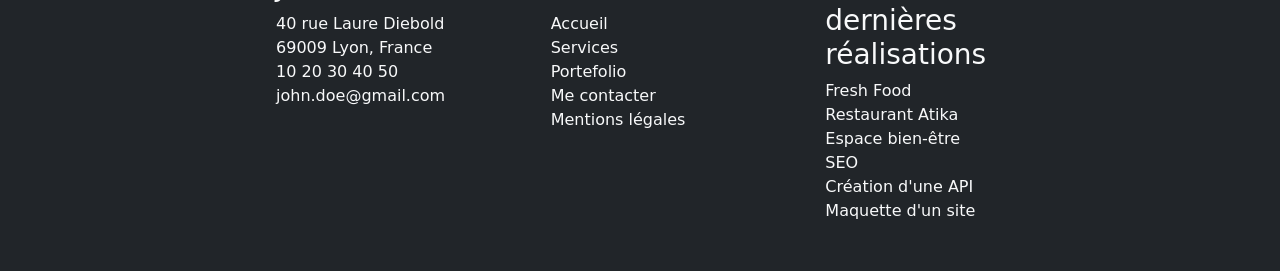
==== commit 8819f83b: "update files and start to fill portefolio and contact" ====
--- a/index.html
+++ b/index.html
@@ -44,11 +44,11 @@
         <a class="btn btn-danger" href="https://api.github.com/users/github-johndoe" role="button">En savoir plus</a>
 		</section>
     <section class="text-dark p-5">
-      <div class="padside-6">
+      <div class="padside-15">
         <div class="row shadow p-5 mb-5 bg-body rounded">
           <div class="col-6">
             <h2 class="text-dark mb-5">A propos</h2>
-            <hr class="mb-5">
+            <hr class="h-2">
             <img class="col-12" src="./assets/img/john-doe-about.jpg" alt="John Doe - Développeur web full-stack">
             <p>Lorem ipsum dolor sit amet consectetur adipiscing elit. Optio, necessitatibus consectetur tempore perferendis nostrum, ex delectus reiciendis impedit aut iure enim placeat? Natus, neque at?</p>
             <p>Lorem ipsum dolor sit amet consectetur adipiscing elit. Optio, necessitatibus consectetur tempore perferendis nostrum, ex delectus reiciendis impedit aut iure enim placeat? Natus, neque at?</p>
@@ -56,24 +56,24 @@
           </div>
           <div class="col-6">
             <h2 class="text-dark mb-5">Mes compétences</h2>
-            <hr class="mb-5">
-            <h4>HTML5  90%</h4>
+            <hr class="h-2">
+            <h5>HTML5  90%</h5>
             <div class="progress mb-5">            
               <div class="progress-bar bg-danger" role="progressbar" aria-label="Danger example" style="width: 90%" aria-valuenow="90" aria-valuemin="0" aria-valuemax="100"></div>
             </div>
-            <h4>CSS3  80%</h4>
+            <h5>CSS3  80%</h5>
             <div class="progress mb-5">            
               <div class="progress-bar bg-info" role="progressbar" aria-label="Info example" style="width: 80%" aria-valuenow="80" aria-valuemin="0" aria-valuemax="100"></div>
             </div>
-            <h4>JAVASCRIPT  70%</h4>
+            <h5>JAVASCRIPT  70%</h5>
             <div class="progress mb-5">            
               <div class="progress-bar bg-warning" role="progressbar" aria-label="Warning example" style="width: 70%" aria-valuenow="70" aria-valuemin="0" aria-valuemax="100"></div>
             </div>
-            <h4>PHP  60%</h4>
+            <h5>PHP  60%</h5>
             <div class="progress mb-5">            
               <div class="progress-bar bg-success" role="progressbar" aria-label="Success example" style="width: 60%" aria-valuenow="60" aria-valuemin="0" aria-valuemax="100"></div>
             </div>
-            <h4>REACT  50%</h4>
+            <h5>REACT  50%</h5>
             <div class="progress mb-5">            
               <div class="progress-bar" role="progressbar" aria-label="example" style="width: 50%" aria-valuenow="50" aria-valuemin="0" aria-valuemax="100"></div>
             </div>
@@ -83,7 +83,7 @@
     </section>
   </main>
 	<!--FOOTER-->
-	<footer class="padside-6 bg-dark text-light">
+	<footer class="padside-15 bg-dark text-light">
     <div class="row justify-content-center">
       <div class="col-4 p-5">
         <h3>John Doe</h3>
--- a/assets/css/style.css
+++ b/assets/css/style.css
@@ -15,9 +15,15 @@
     align-content: center;
 }
 
-hr.mb-5 {
+hr.h-2 {
     color: blue;
     border: solid 2px;
+    opacity: 1;    
+}
+
+hr.h-3 {
+    color: blue;
+    border: solid 3px;
     opacity: 1;
 }
 
@@ -32,7 +38,14 @@
 .padside-6 {
     padding: 0 6rem;   
 }
+.padside-15 {
+    padding: 0 15rem;   
+}
 
 u {
     color: blue;
+}
+
+.card {
+    height: 500px;
 }
